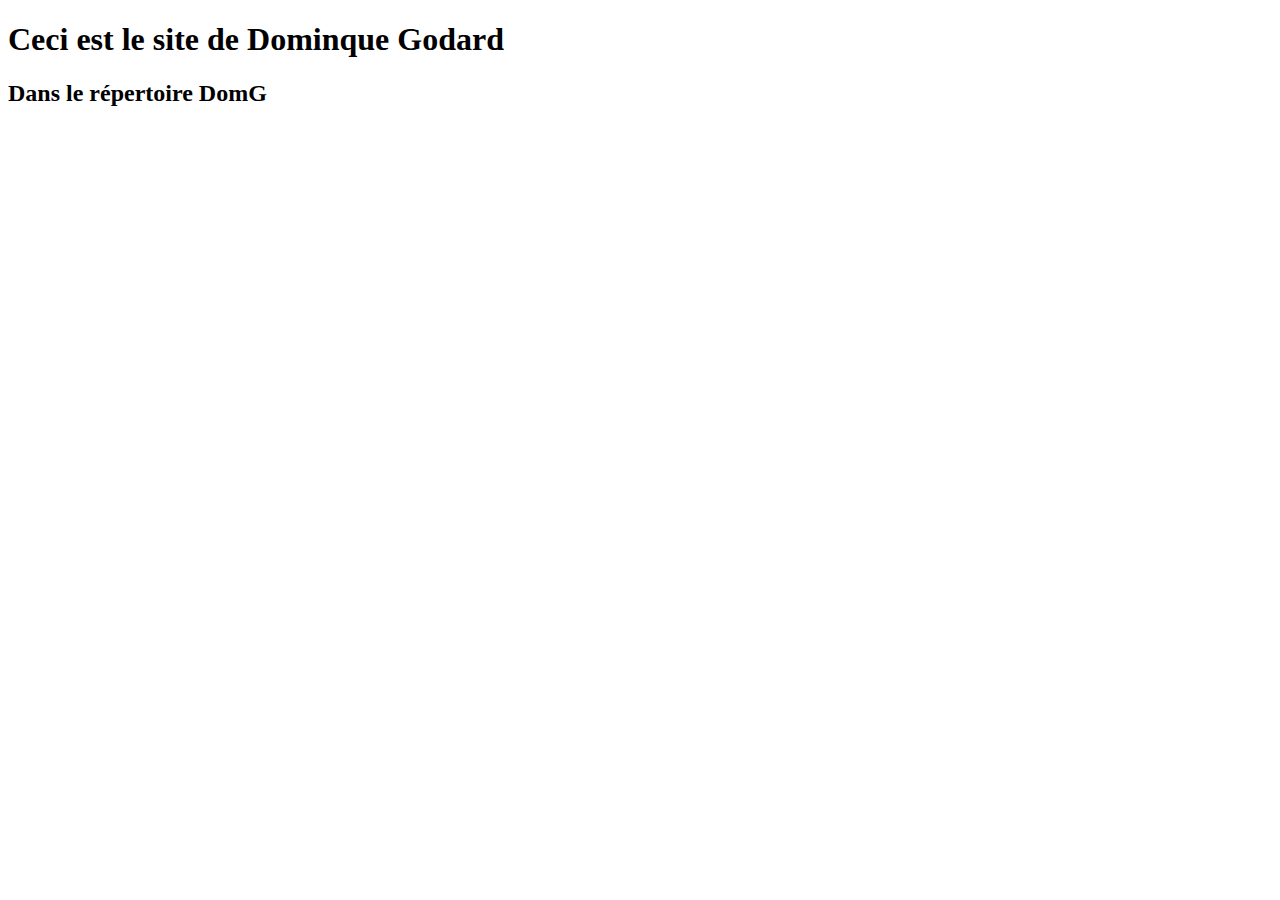
==== DomG/index.html @ a950eb25 "Create index.html" ====
<!DOCTYPE html>
<html lang="en">
<head>
    <meta charset="UTF-8">
    <meta http-equiv="X-UA-Compatible" content="IE=edge">
    <meta name="viewport" content="width=device-width, initial-scale=1.0">
    <title>DomG EMDR</title>
</head>
<body>
    <h1>Ceci est le site de Dominque Godard</h1>
    <h2>Dans le répertoire DomG</h2>
</body>
</html>
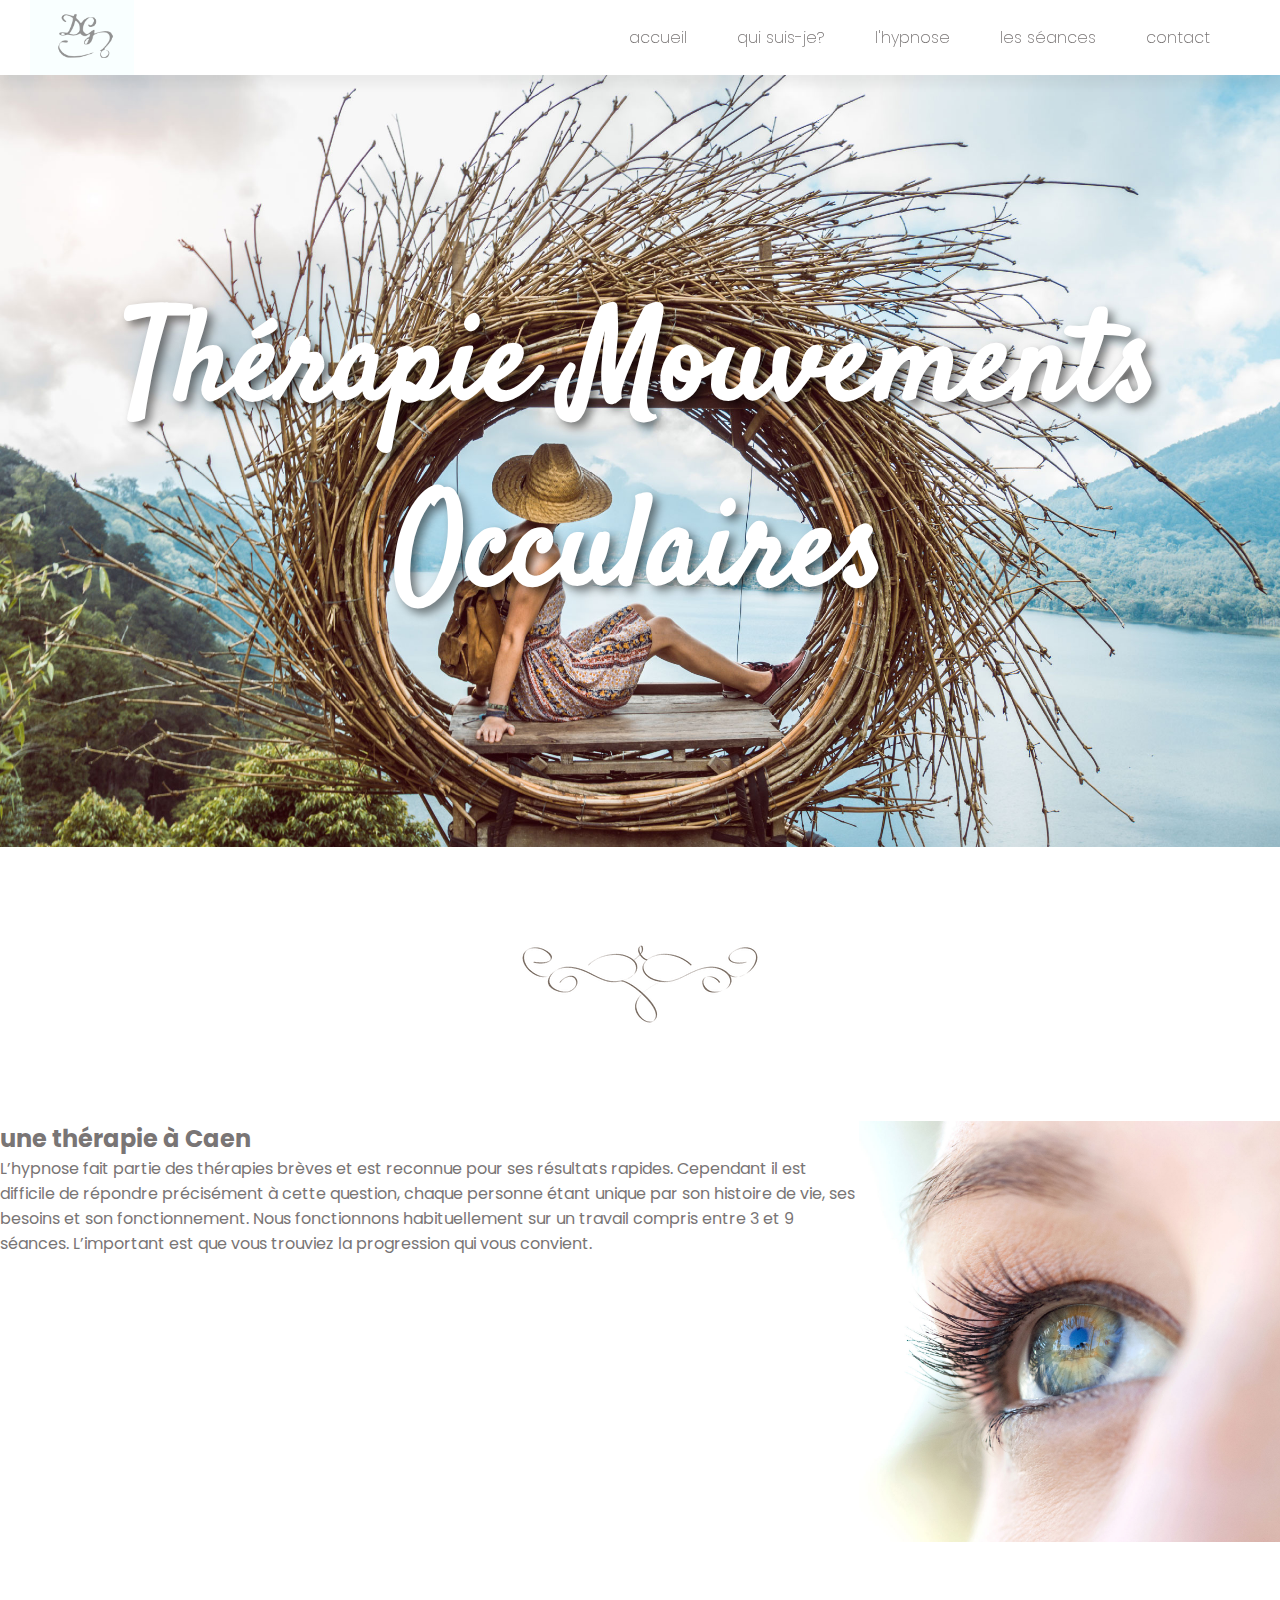
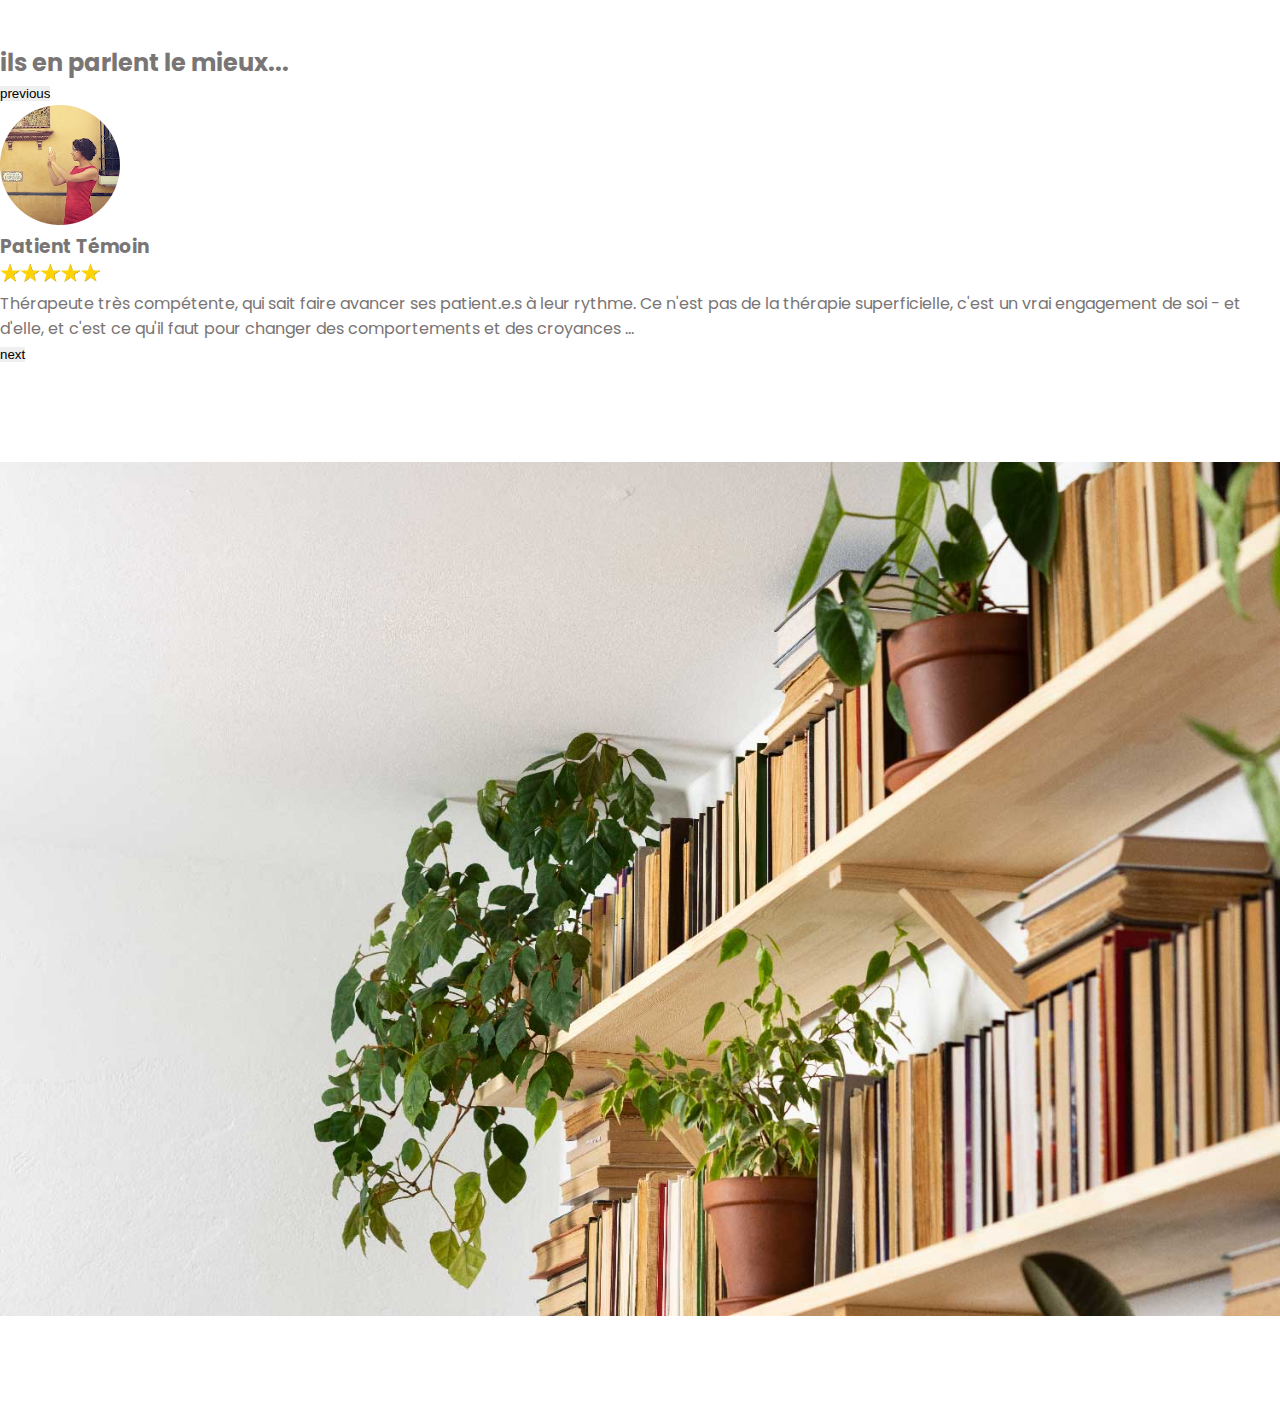
==== commit 6e17bae5: "go" ====
--- a/DomG/index.html
+++ b/DomG/index.html
@@ -5,9 +5,69 @@
     <meta http-equiv="X-UA-Compatible" content="IE=edge">
     <meta name="viewport" content="width=device-width, initial-scale=1.0">
     <title>DomG EMDR</title>
+    <link rel="stylesheet" href="./style.css">
+    <link rel="icon" href="./assets/green-eye-favicon.png">
+    <style>
+        @import url('https://fonts.googleapis.com/css2?family=Poppins:wght@200;300;400&family=Satisfy&display=swap');
+        </style>
 </head>
+
+
 <body>
-    <h1>Ceci est le site de Dominque Godard</h1>
-    <h2>Dans le répertoire DomG</h2>
+
+    <nav class="navigation sticky">
+        <img class="nav-site-icon " src="./assets/DG-calligraphy.png" alt="calligraphie Dominique Godard initiales">
+        <div class="nav-pages-container">
+            <ul class="nav-pages">
+                <li><a class="navlink" href="index.html">accueil</a></li>
+                <li><a class="navlink" href="index.html">qui suis-je?</a></li>
+                <li><a class="navlink" href="index.html">l'hypnose</a></li>
+                <li><a class="navlink" href="index.html">les séances</a></li>
+                <li><a class="navlink" href="index.html">contact</a></li>
+            </ul>
+        </div>
+    </nav>
+
+    <header class="header">
+        <img class="header-image" src="./assets/femme-oeil-bambou.jpg" alt="une femme dans une structure de bambou en forme d'oeil contemple un paysage de valée">   
+        <h1 class="header-h1">Thérapie Mouvements Occulaires</h1>
+    </header>
+
+    <div class="caligraphy content">
+        <img src="./assets/caligraphy.png" alt="élément de caligraphie">
+    </div>
+
+    <main class="content flex">
+        <article class="article-container">
+            <div>
+                <h2>une thérapie à Caen</h2>
+                <p>L’hypnose fait partie des thérapies brèves et est reconnue pour ses résultats rapides. Cependant il est difficile de répondre précisément à cette question, chaque personne étant unique
+                par son histoire de vie, ses besoins et son fonctionnement. Nous fonctionnons habituellement sur un travail compris entre 3 et 9 séances. L’important est que vous trouviez la progression qui vous convient.</p>
+            </div>
+            </article>
+        <div>
+            <img src="./assets/oeil-principal.jpg" alt="">
+        </div>
+    </main>
+
+    <section class="section-container content">
+        <h2>ils en parlent le mieux...</h2>
+        <div>
+            <div class="shift-left"><button>previous</p></button></div>
+            <div class="profile">
+
+                <div class="profile-pic"><img src="./assets/patients/SabineSafi.png" alt="photo de profil d'un ancien patient"></div>
+                <div><h3>Patient Témoin</h3></div>
+                <div class="ranking"><img class="ranking" src="./assets/patients/Golden-5-Star-Rating.png" alt="cinq étoiles sur cinq témoignent de la satisfaction du patient"></div>
+                <div><p>Thérapeute très compétente, qui sait faire avancer ses patient.e.s à leur rythme. Ce n'est pas de la thérapie superficielle, c'est un vrai engagement de soi - et d'elle, et c'est ce qu'il faut pour changer des comportements et des croyances ...</p></div>
+            </div>
+            <div class="shift-right"><button>next</button></div>
+        </div>
+    </section>
+
+    <section class="section-container content">
+        <img src="./assets/bibliotheque.jpg" alt="une bibliothèque de vieux livres avec des plantes">
+    </section>
+    
 </body>
 </html>--- a/DomG/style.css
+++ b/DomG/style.css
@@ -0,0 +1,127 @@
+*{
+    Margin:0;  
+    Padding:0;
+    Border:0;
+    }
+
+body {position: relative;
+    font-family: 'Poppins', sans-serif;
+    color: #797575;
+}
+
+img {max-width:100%}
+
+
+/* general styling */
+
+.content {
+    margin-top: 6rem;
+    margin-bottom: 6rem;
+}
+
+.navlink:link {
+    text-decoration: none;
+    color: #797575;
+    }
+.navlink:visited {
+    text-decoration: none;
+    color: #797575;
+}
+.navlink:hover {
+    border-bottom: 1px solid #797575;
+    }
+.navlink:active {
+    text-decoration: none;
+    font-weight: 300;
+    }
+
+
+/* navigation styling */
+
+.navigation {
+    max-height: 75px;
+    display: flex;
+    justify-content: space-between;
+    align-items: center;
+    z-index: 2;
+    position: absolute;
+    width: 100%;
+    background-color: white;
+    box-shadow: 0px 10px 10px rgba(0, 0, 0, 0.05);}
+
+.sticky {
+    position: -webkit-sticky;
+	position: sticky;
+	top: 0;
+}
+
+.nav-site-icon {
+    max-height: 75px;
+    margin-left: 30px;
+}
+
+.nav-pages-container {
+    margin-right: 20px;
+}
+
+.nav-pages {
+    font-weight: 200;
+    list-style-type: none;
+    display: flex;
+    gap: 50px;
+    margin-right: 50px;
+    }
+
+
+/* header styling */
+
+.header {
+    font-family: 'Satisfy', cursive;
+    font-size: 4rem;
+    color: white;
+    position: relative;
+    max-height: 90vh;
+    width:100%;
+    display:flex;
+    justify-content:center;
+    align-items:center;
+    overflow:hidden;
+    margin-bottom: 6rem;
+
+}
+
+.header-image {
+    max-width: 100%;
+    position: relative;
+    align-self: flex-end;
+}
+
+.header-h1 {
+    position: absolute;
+    text-align: center;
+    text-shadow: 5px 5px 10px rgba(0, 0, 0, 0.5);
+}
+
+
+
+/* caligraphy styling */
+
+.caligraphy {
+    display: flex;
+    align-items: center;
+    justify-content: center;
+}
+
+
+/* Main styling */
+
+.flex {
+    display: flex;
+}
+
+
+/* user comments styling */
+
+.ranking {
+    max-width: 100px;
+}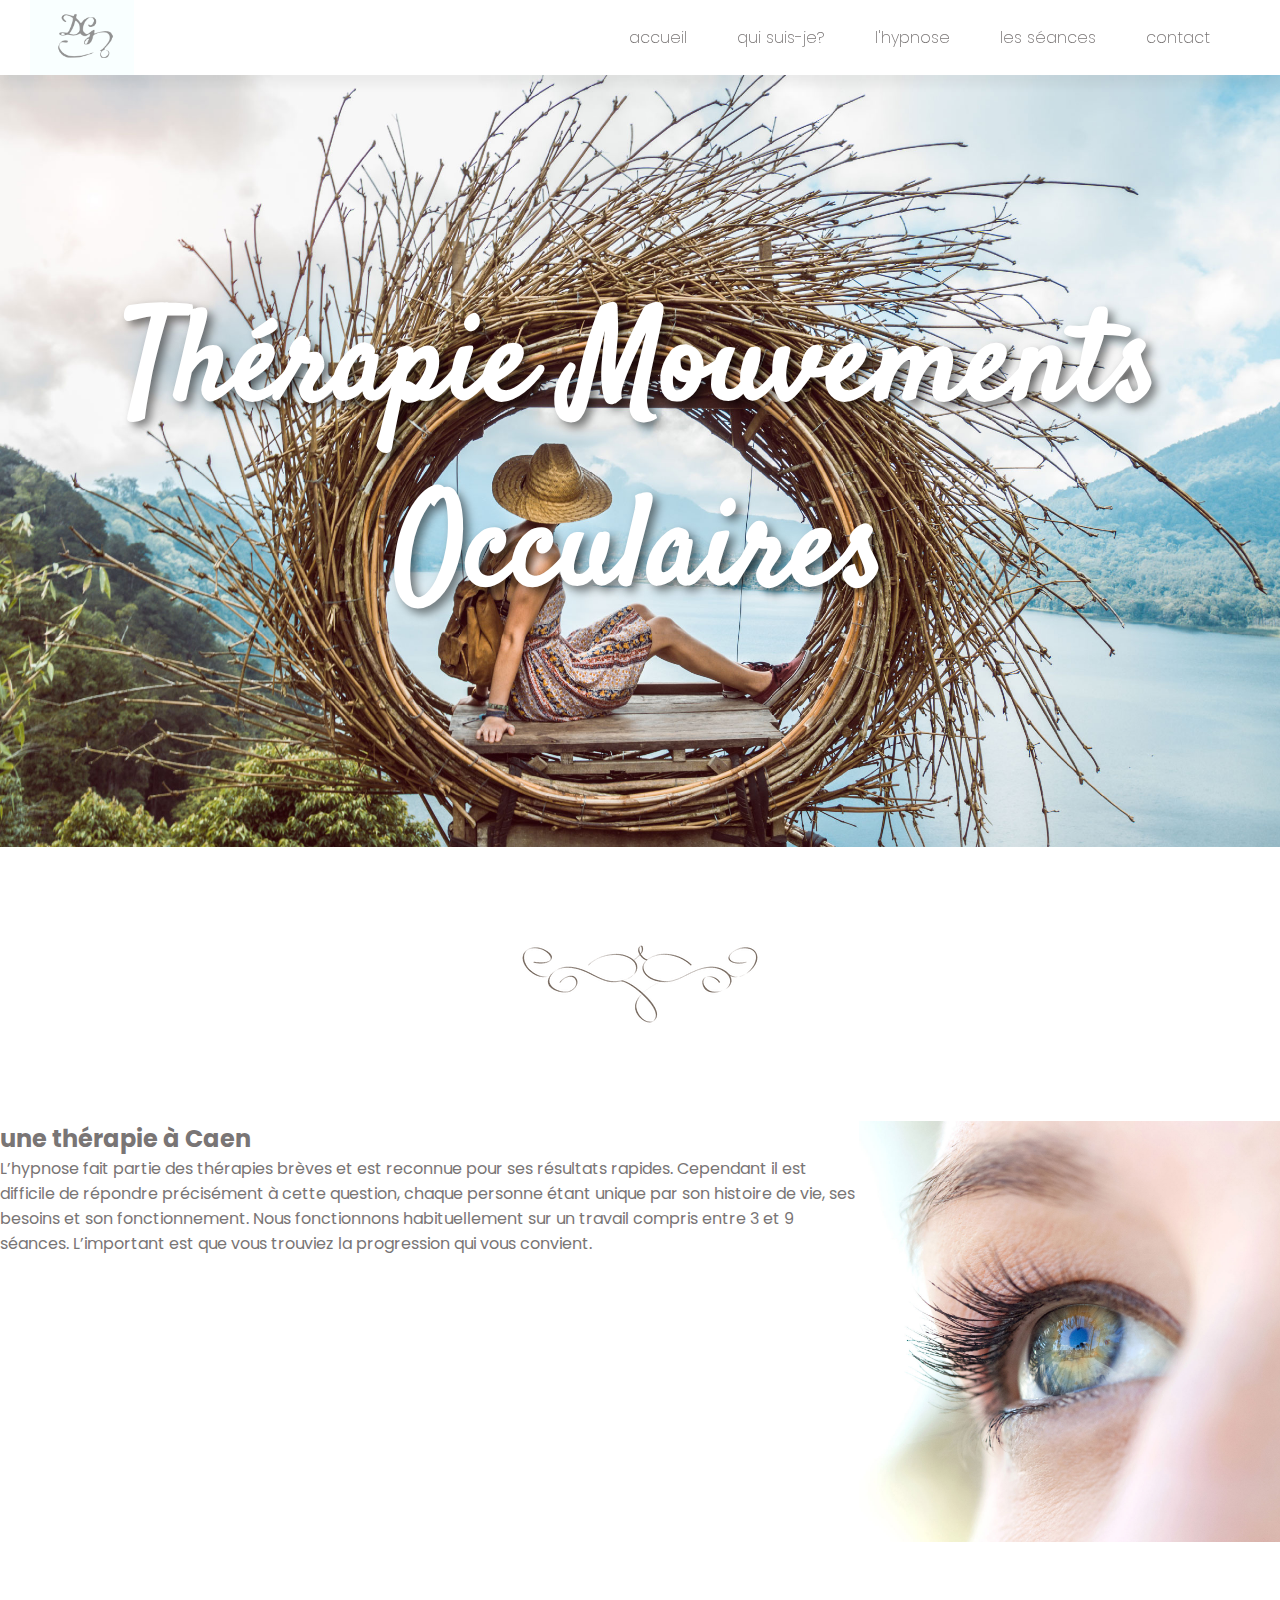
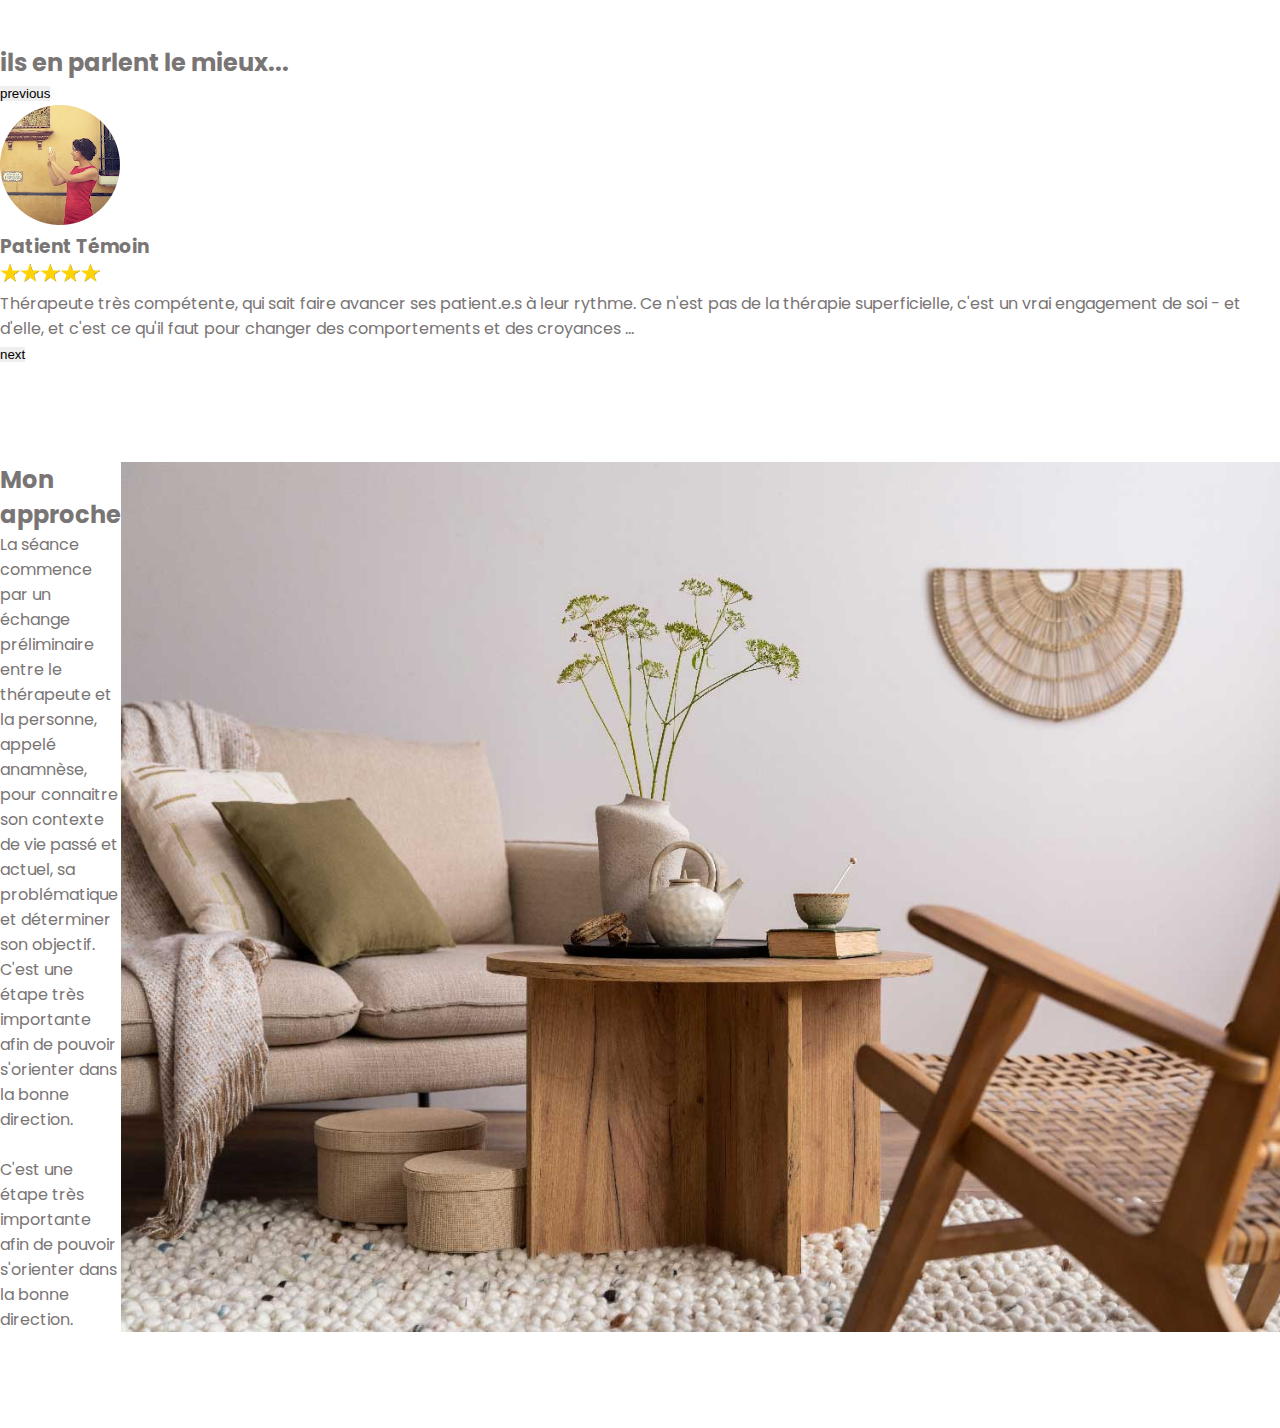
==== commit 165d89e4: "go" ====
--- a/DomG/index.html
+++ b/DomG/index.html
@@ -65,8 +65,16 @@
         </div>
     </section>
 
-    <section class="section-container content">
-        <img src="./assets/bibliotheque.jpg" alt="une bibliothèque de vieux livres avec des plantes">
+    <section class="content flex">
+        <article class="article-container">
+            <div>
+                <h2>Mon approche</h2>
+                <p>La séance commence par un échange préliminaire entre le thérapeute et la personne, appelé anamnèse, pour connaitre son contexte de vie passé et actuel, sa
+                    problématique et déterminer son objectif. C'est une étape très importante afin de pouvoir s'orienter dans la bonne direction. <br> <br>
+                    C'est une étape très importante afin de pouvoir s'orienter dans la bonne direction.</p>
+            </div>
+            </article>
+        <img src="./assets/salon.jpg" alt="une bibliothèque de vieux livres avec des plantes">
     </section>
     
 </body>
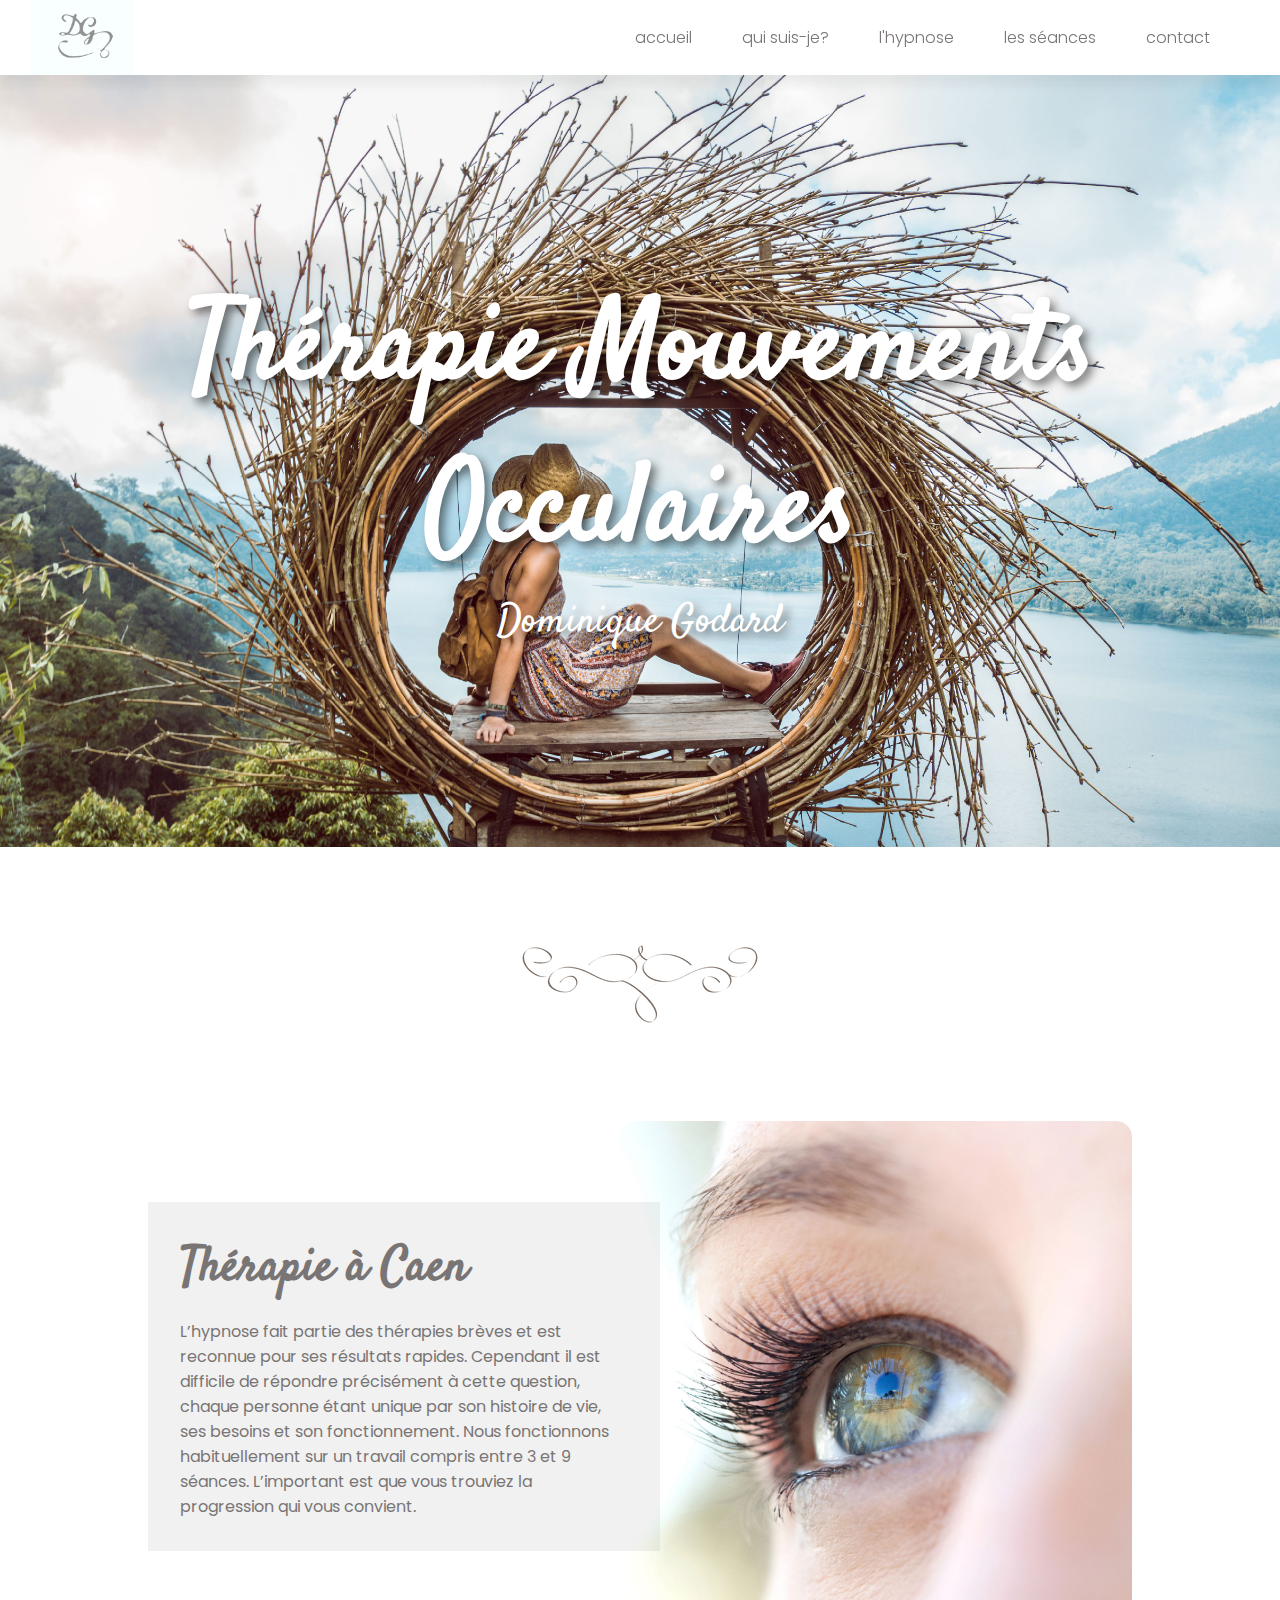
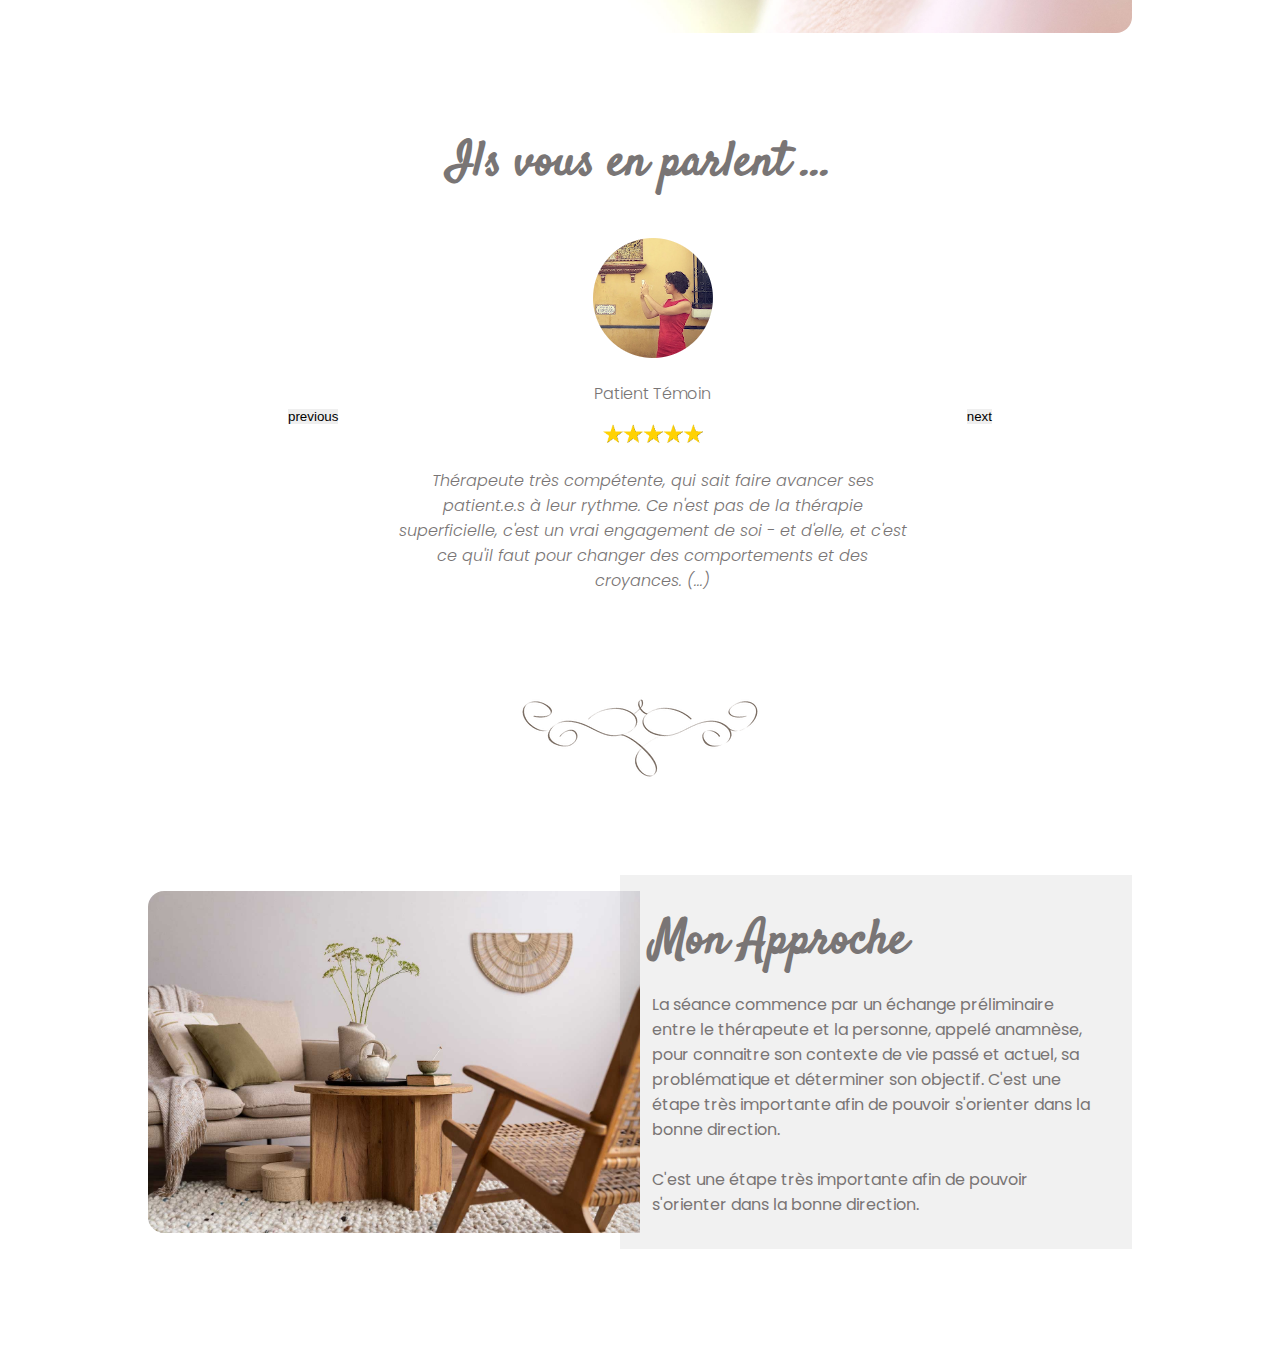
==== commit 9c6563e4: "update 10_31" ====
--- a/DomG/index.html
+++ b/DomG/index.html
@@ -8,7 +8,7 @@
     <link rel="stylesheet" href="./style.css">
     <link rel="icon" href="./assets/green-eye-favicon.png">
     <style>
-        @import url('https://fonts.googleapis.com/css2?family=Poppins:wght@200;300;400&family=Satisfy&display=swap');
+        @import url('https://fonts.googleapis.com/css2?family=Poppins:wght@0,200;0,300;0,400;1,300&family=Satisfy&display=swap');
         </style>
 </head>
 
@@ -30,51 +30,62 @@
 
     <header class="header">
         <img class="header-image" src="./assets/femme-oeil-bambou.jpg" alt="une femme dans une structure de bambou en forme d'oeil contemple un paysage de valée">   
-        <h1 class="header-h1">Thérapie Mouvements Occulaires</h1>
+        <div class="header-text-container">
+            <h1 class="header-h1">Thérapie Mouvements <br> Occulaires</h1>
+            <p class="header-p">Dominique Godard</p>
+        </div>
     </header>
 
     <div class="caligraphy content">
         <img src="./assets/caligraphy.png" alt="élément de caligraphie">
     </div>
 
-    <main class="content flex">
-        <article class="article-container">
-            <div>
-                <h2>une thérapie à Caen</h2>
+    <main class="content flex article-container">
+        <article class="article article-left">
+            <div class="article-text-container">
+                <h2 class="article-title">Thérapie à Caen</h2>
                 <p>L’hypnose fait partie des thérapies brèves et est reconnue pour ses résultats rapides. Cependant il est difficile de répondre précisément à cette question, chaque personne étant unique
                 par son histoire de vie, ses besoins et son fonctionnement. Nous fonctionnons habituellement sur un travail compris entre 3 et 9 séances. L’important est que vous trouviez la progression qui vous convient.</p>
             </div>
-            </article>
-        <div>
-            <img src="./assets/oeil-principal.jpg" alt="">
+        </article>
+        <div class="article-image-container image-container-right">
+            <img class="article-image" src="./assets/oeil-principal.jpg" alt="">
         </div>
     </main>
 
-    <section class="section-container content">
-        <h2>ils en parlent le mieux...</h2>
-        <div>
-            <div class="shift-left"><button>previous</p></button></div>
+    <section class="marks-container content">
+        <h2  class="article-title marks-title">Ils vous en parlent ...</h2>
+        <div class="ranking-container">
+            <div class="shift shift-left"><button>previous</p></button></div>
             <div class="profile">
-
                 <div class="profile-pic"><img src="./assets/patients/SabineSafi.png" alt="photo de profil d'un ancien patient"></div>
-                <div><h3>Patient Témoin</h3></div>
+                <div><p class="user-name">Patient Témoin</h3></div>
                 <div class="ranking"><img class="ranking" src="./assets/patients/Golden-5-Star-Rating.png" alt="cinq étoiles sur cinq témoignent de la satisfaction du patient"></div>
-                <div><p>Thérapeute très compétente, qui sait faire avancer ses patient.e.s à leur rythme. Ce n'est pas de la thérapie superficielle, c'est un vrai engagement de soi - et d'elle, et c'est ce qu'il faut pour changer des comportements et des croyances ...</p></div>
+                <div><p class="user-comment">Thérapeute très compétente, qui sait faire avancer ses patient.e.s à leur rythme. Ce n'est pas de la thérapie superficielle, c'est un vrai engagement de soi - et d'elle, et c'est ce qu'il faut pour changer des comportements et des croyances. (...)</p></div>
             </div>
-            <div class="shift-right"><button>next</button></div>
+            <div class="shift shift-right"><button>next</button></div>
         </div>
     </section>
 
-    <section class="content flex">
-        <article class="article-container">
-            <div>
-                <h2>Mon approche</h2>
+
+    <div class="caligraphy content">
+        <img src="./assets/caligraphy.png" alt="élément de caligraphie">
+    </div>
+
+
+
+    <section class="content flex article-container">
+        <div class="article-image-container">
+            <img class="article-image image-container-left" src="./assets/salon.jpg" alt="une bibliothèque de vieux livres avec des plantes">
+        </div>
+        <article class="article article-right">
+            <div class="article-text-container">
+                <h2 class="article-title">Mon Approche</h2>
                 <p>La séance commence par un échange préliminaire entre le thérapeute et la personne, appelé anamnèse, pour connaitre son contexte de vie passé et actuel, sa
                     problématique et déterminer son objectif. C'est une étape très importante afin de pouvoir s'orienter dans la bonne direction. <br> <br>
                     C'est une étape très importante afin de pouvoir s'orienter dans la bonne direction.</p>
             </div>
-            </article>
-        <img src="./assets/salon.jpg" alt="une bibliothèque de vieux livres avec des plantes">
+        </article>
     </section>
     
 </body>
--- a/DomG/style.css
+++ b/DomG/style.css
@@ -6,7 +6,8 @@
 
 body {position: relative;
     font-family: 'Poppins', sans-serif;
-    color: #797575;
+    color: rgba(121, 117, 117, 1);
+    font-size: 100%;
 }
 
 img {max-width:100%}
@@ -19,21 +20,7 @@
     margin-bottom: 6rem;
 }
 
-.navlink:link {
-    text-decoration: none;
-    color: #797575;
-    }
-.navlink:visited {
-    text-decoration: none;
-    color: #797575;
-}
-.navlink:hover {
-    border-bottom: 1px solid #797575;
-    }
-.navlink:active {
-    text-decoration: none;
-    font-weight: 300;
-    }
+
 
 
 /* navigation styling */
@@ -55,6 +42,22 @@
 	top: 0;
 }
 
+.navlink:link {
+    text-decoration: none;
+    color: #797575;
+    }
+.navlink:visited {
+    text-decoration: none;
+    color: #797575;
+}
+.navlink:hover {
+    border-bottom: 1px solid #797575;
+    }
+.navlink:active {
+    text-decoration: none;
+    font-weight: 300;
+    }
+
 .nav-site-icon {
     max-height: 75px;
     margin-left: 30px;
@@ -65,7 +68,8 @@
 }
 
 .nav-pages {
-    font-weight: 200;
+    font-weight: 300;
+    font-size: 1rem;
     list-style-type: none;
     display: flex;
     gap: 50px;
@@ -76,9 +80,6 @@
 /* header styling */
 
 .header {
-    font-family: 'Satisfy', cursive;
-    font-size: 4rem;
-    color: white;
     position: relative;
     max-height: 90vh;
     width:100%;
@@ -96,12 +97,24 @@
     align-self: flex-end;
 }
 
-.header-h1 {
+.header-text-container {
+    font-family: 'Satisfy', cursive;
+    color: white;
     position: absolute;
     text-align: center;
     text-shadow: 5px 5px 10px rgba(0, 0, 0, 0.5);
 }
 
+.header-h1 {
+    font-size: 7rem;
+}
+
+.header-p {
+    font-size: 2.5rem;
+}
+
+
+
 
 
 /* caligraphy styling */
@@ -115,12 +128,113 @@
 
 /* Main styling */
 
+
+
+/* article Styling */
+
 .flex {
     display: flex;
-}
+    align-items: center;
+}
+
+.article-container {
+    max-width: 80%;
+    margin-left: auto;
+    margin-right: auto;
+}
+
+.article {
+    background-color: rgba(121, 117, 117, 0.1);
+    max-width: 50%;
+    }
+
+.article-left {
+    transform: translateX(20px);
+    z-index: 1;
+}
+
+.article-right {
+    transform: translateX(-20px);
+    z-index: 0;
+}
+
+.article-text-container {
+    padding: 2rem;
+}
+
+.article-title {
+    margin-bottom: 1rem;
+    font-family: 'Satisfy', cursive;
+    font-size: 3rem;
+}
+
+.article-image-container {
+    display:flex;
+    max-width: 50%;
+    overflow: hidden;
+    padding: 0px;
+}
+
+.image-container-right {
+    transform: translateX(-20px)
+}
+
+.image-container-left {
+    transform: translateX(20px);
+}
+
+.article-image {
+    border-radius: 1rem;
+}
+
 
 
 /* user comments styling */
+
+.marks-container {
+    max-width: 800px;
+    margin-inline: auto;
+    display:flex;
+    flex-direction: column;
+}
+
+.marks-title {
+    align-self: center;
+}
+
+.ranking-container {
+    display:flex;
+    flex-direction: row;
+    margin-top: 1rem;
+}
+
+.shift {
+    align-self: center;
+    margin: 3rem;
+}
+
+.profile {
+    display: flex;
+    flex-direction: column;
+    justify-items: center;
+    align-items: center;
+}
+
+.profile > * {
+    margin: 0.5rem;
+}
+
+.user-name {
+    font-weight: 300;
+    font-size: 1rem;
+}
+
+.user-comment {
+    text-align: center;
+    font-weight: 300;
+    font-style: italic;
+}
+
 
 .ranking {
     max-width: 100px;
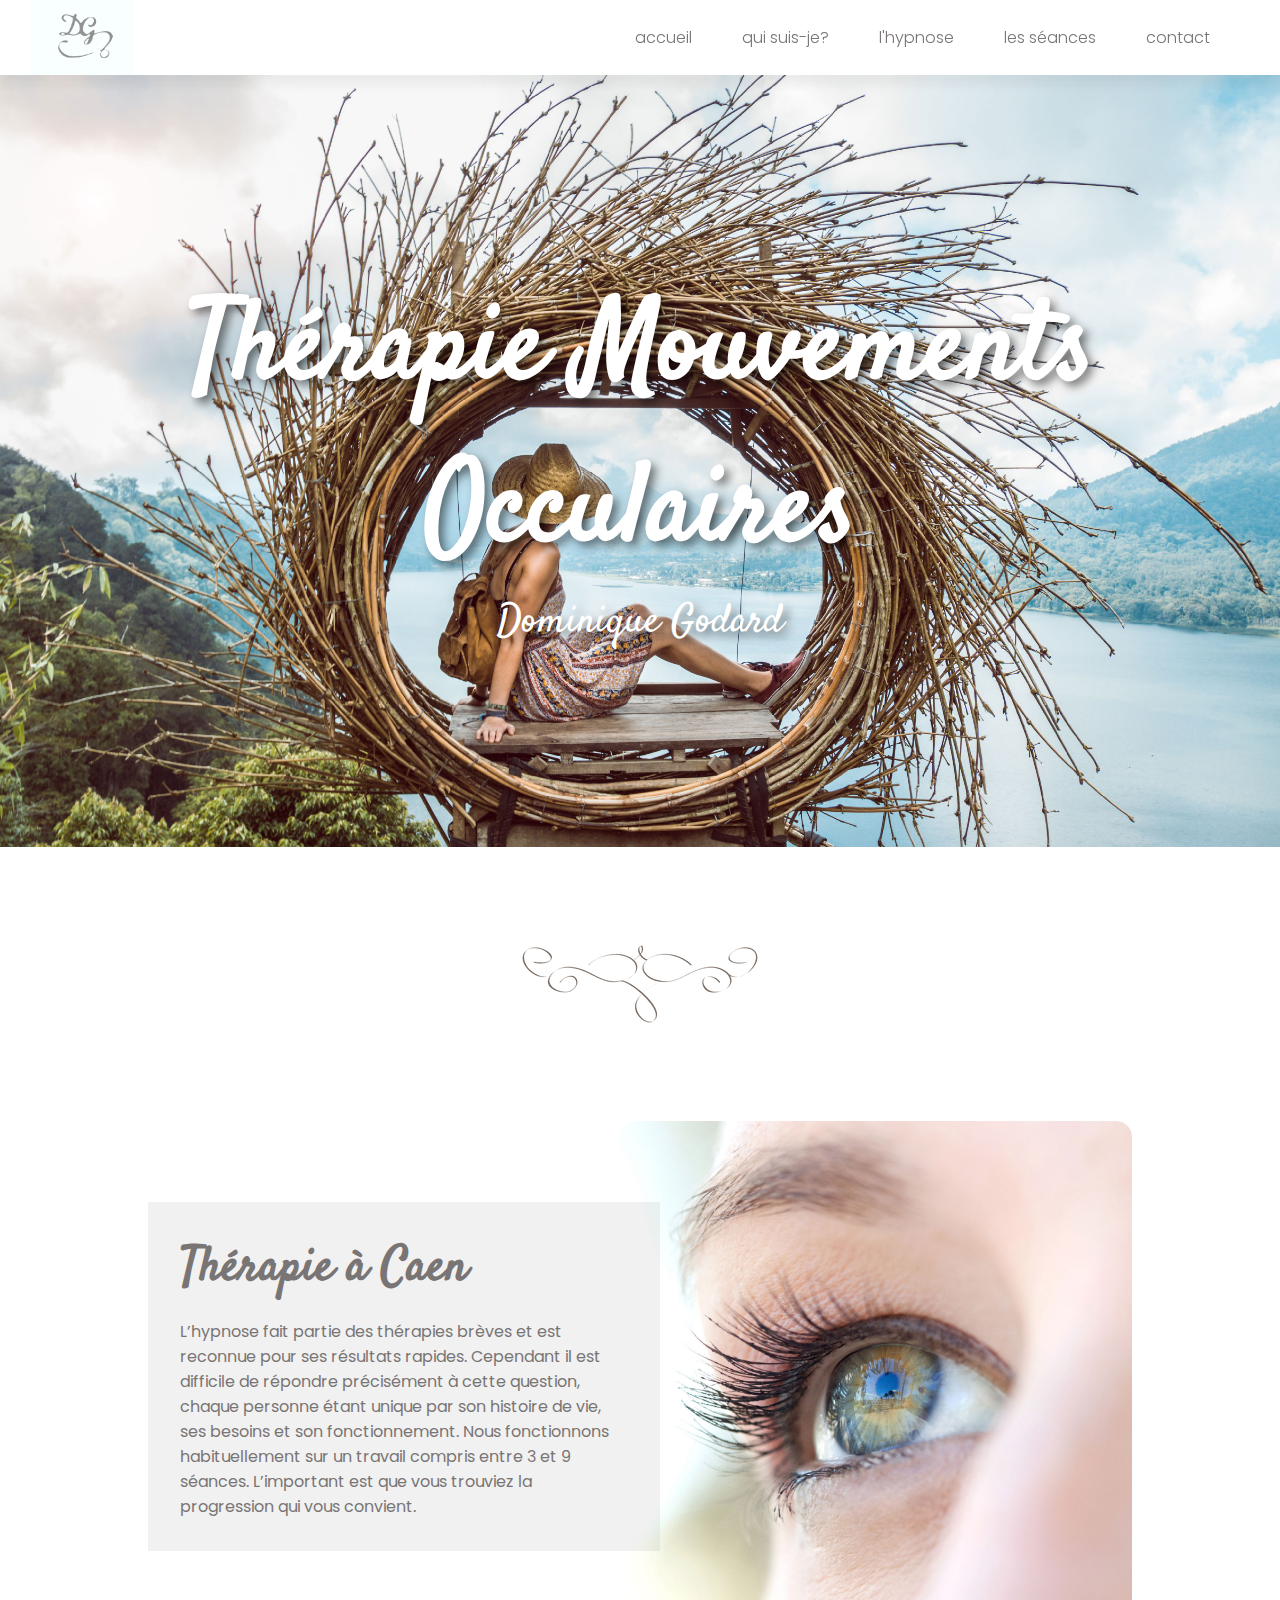
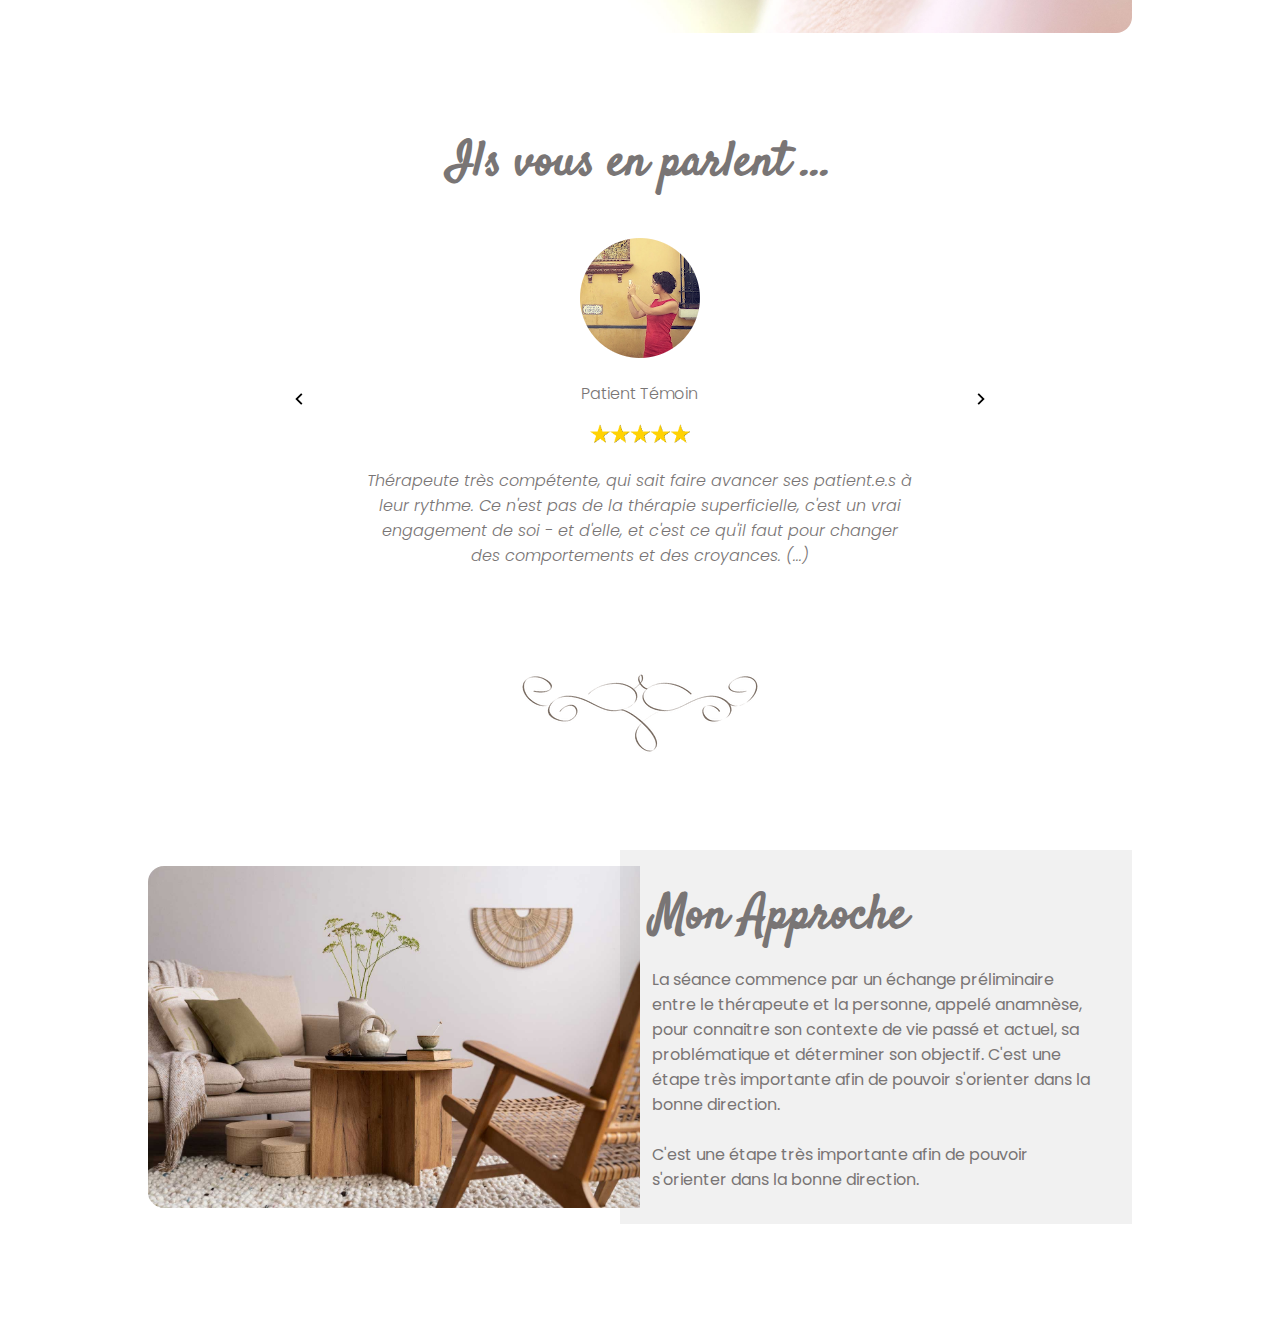
==== commit 7872779c: "update" ====
--- a/DomG/index.html
+++ b/DomG/index.html
@@ -56,14 +56,18 @@
     <section class="marks-container content">
         <h2  class="article-title marks-title">Ils vous en parlent ...</h2>
         <div class="ranking-container">
-            <div class="shift shift-left"><button>previous</p></button></div>
+            <a class="shift shift-left" href="">
+                <img alt="shift left" src="./assets/buttons/arrow-left-s-line.svg">
+            </a>
             <div class="profile">
                 <div class="profile-pic"><img src="./assets/patients/SabineSafi.png" alt="photo de profil d'un ancien patient"></div>
                 <div><p class="user-name">Patient Témoin</h3></div>
                 <div class="ranking"><img class="ranking" src="./assets/patients/Golden-5-Star-Rating.png" alt="cinq étoiles sur cinq témoignent de la satisfaction du patient"></div>
                 <div><p class="user-comment">Thérapeute très compétente, qui sait faire avancer ses patient.e.s à leur rythme. Ce n'est pas de la thérapie superficielle, c'est un vrai engagement de soi - et d'elle, et c'est ce qu'il faut pour changer des comportements et des croyances. (...)</p></div>
             </div>
-            <div class="shift shift-right"><button>next</button></div>
+            <a class="shift shift-right" href="">
+                <img alt="shift right" src="./assets/buttons/arrow-right-s-line.svg">
+            </a>
         </div>
     </section>
 
--- a/DomG/style.css
+++ b/DomG/style.css
@@ -211,6 +211,7 @@
 .shift {
     align-self: center;
     margin: 3rem;
+    width: 75px;
 }
 
 .profile {
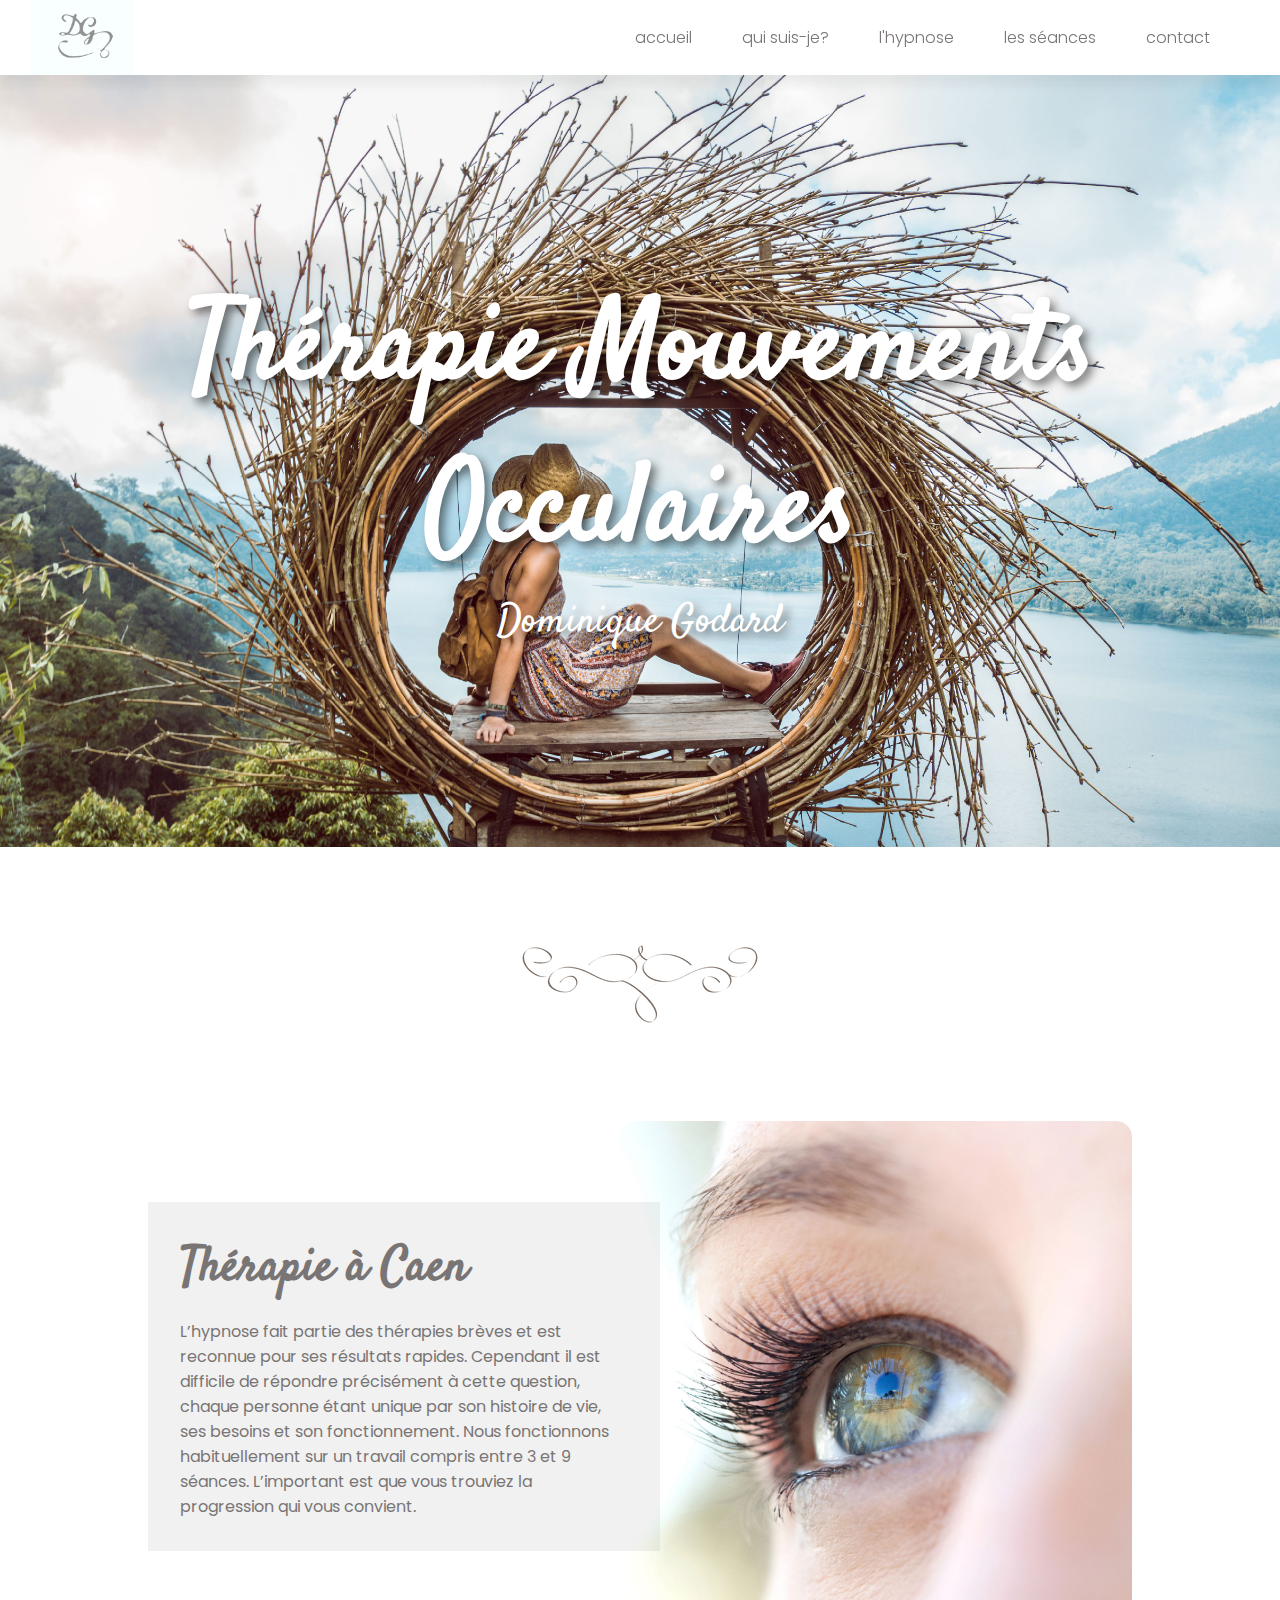
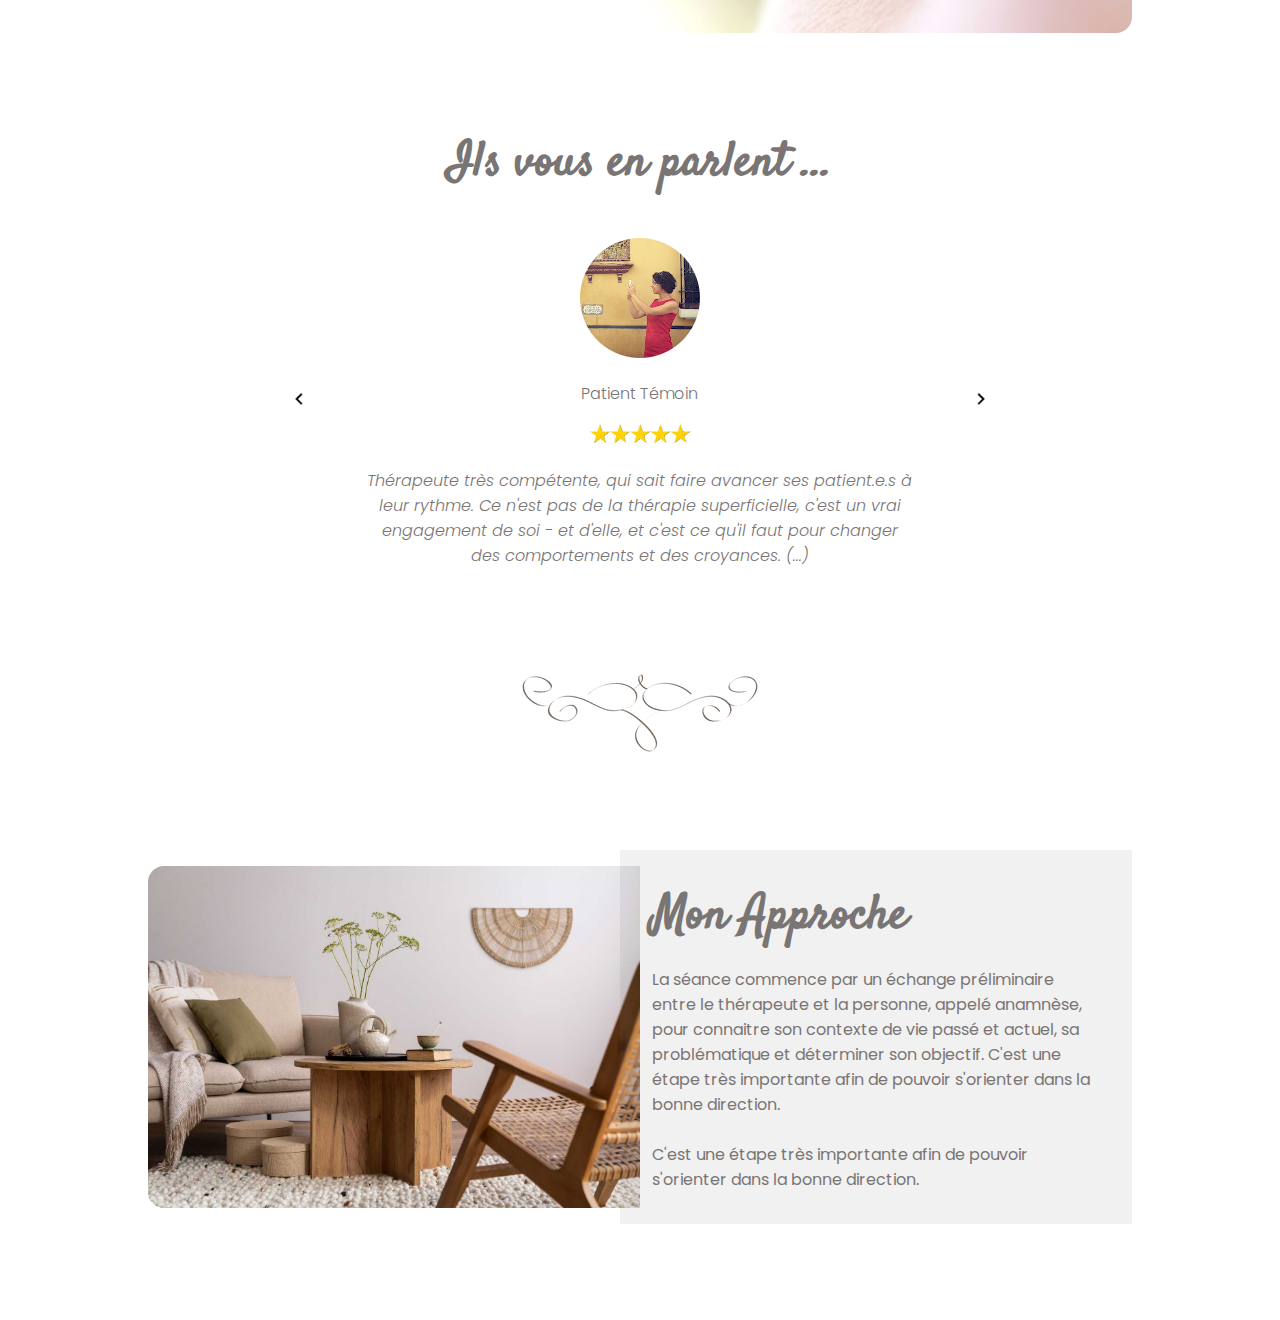
==== commit 526fa048: "update" ====
--- a/DomG/index.html
+++ b/DomG/index.html
@@ -57,7 +57,7 @@
         <h2  class="article-title marks-title">Ils vous en parlent ...</h2>
         <div class="ranking-container">
             <a class="shift shift-left" href="">
-                <img alt="shift left" src="./assets/buttons/arrow-left-s-line.svg">
+                <img class="arrow" alt="shift left" src="./assets/buttons/arrow-left-s-line.png">
             </a>
             <div class="profile">
                 <div class="profile-pic"><img src="./assets/patients/SabineSafi.png" alt="photo de profil d'un ancien patient"></div>
@@ -66,7 +66,7 @@
                 <div><p class="user-comment">Thérapeute très compétente, qui sait faire avancer ses patient.e.s à leur rythme. Ce n'est pas de la thérapie superficielle, c'est un vrai engagement de soi - et d'elle, et c'est ce qu'il faut pour changer des comportements et des croyances. (...)</p></div>
             </div>
             <a class="shift shift-right" href="">
-                <img alt="shift right" src="./assets/buttons/arrow-right-s-line.svg">
+                <img alt="shift right" src="./assets/buttons/arrow-right-s-line.png">
             </a>
         </div>
     </section>
--- a/DomG/style.css
+++ b/DomG/style.css
@@ -214,6 +214,11 @@
     width: 75px;
 }
 
+img.arrow {
+    width: 600px;
+    height: auto;
+}
+
 .profile {
     display: flex;
     flex-direction: column;
